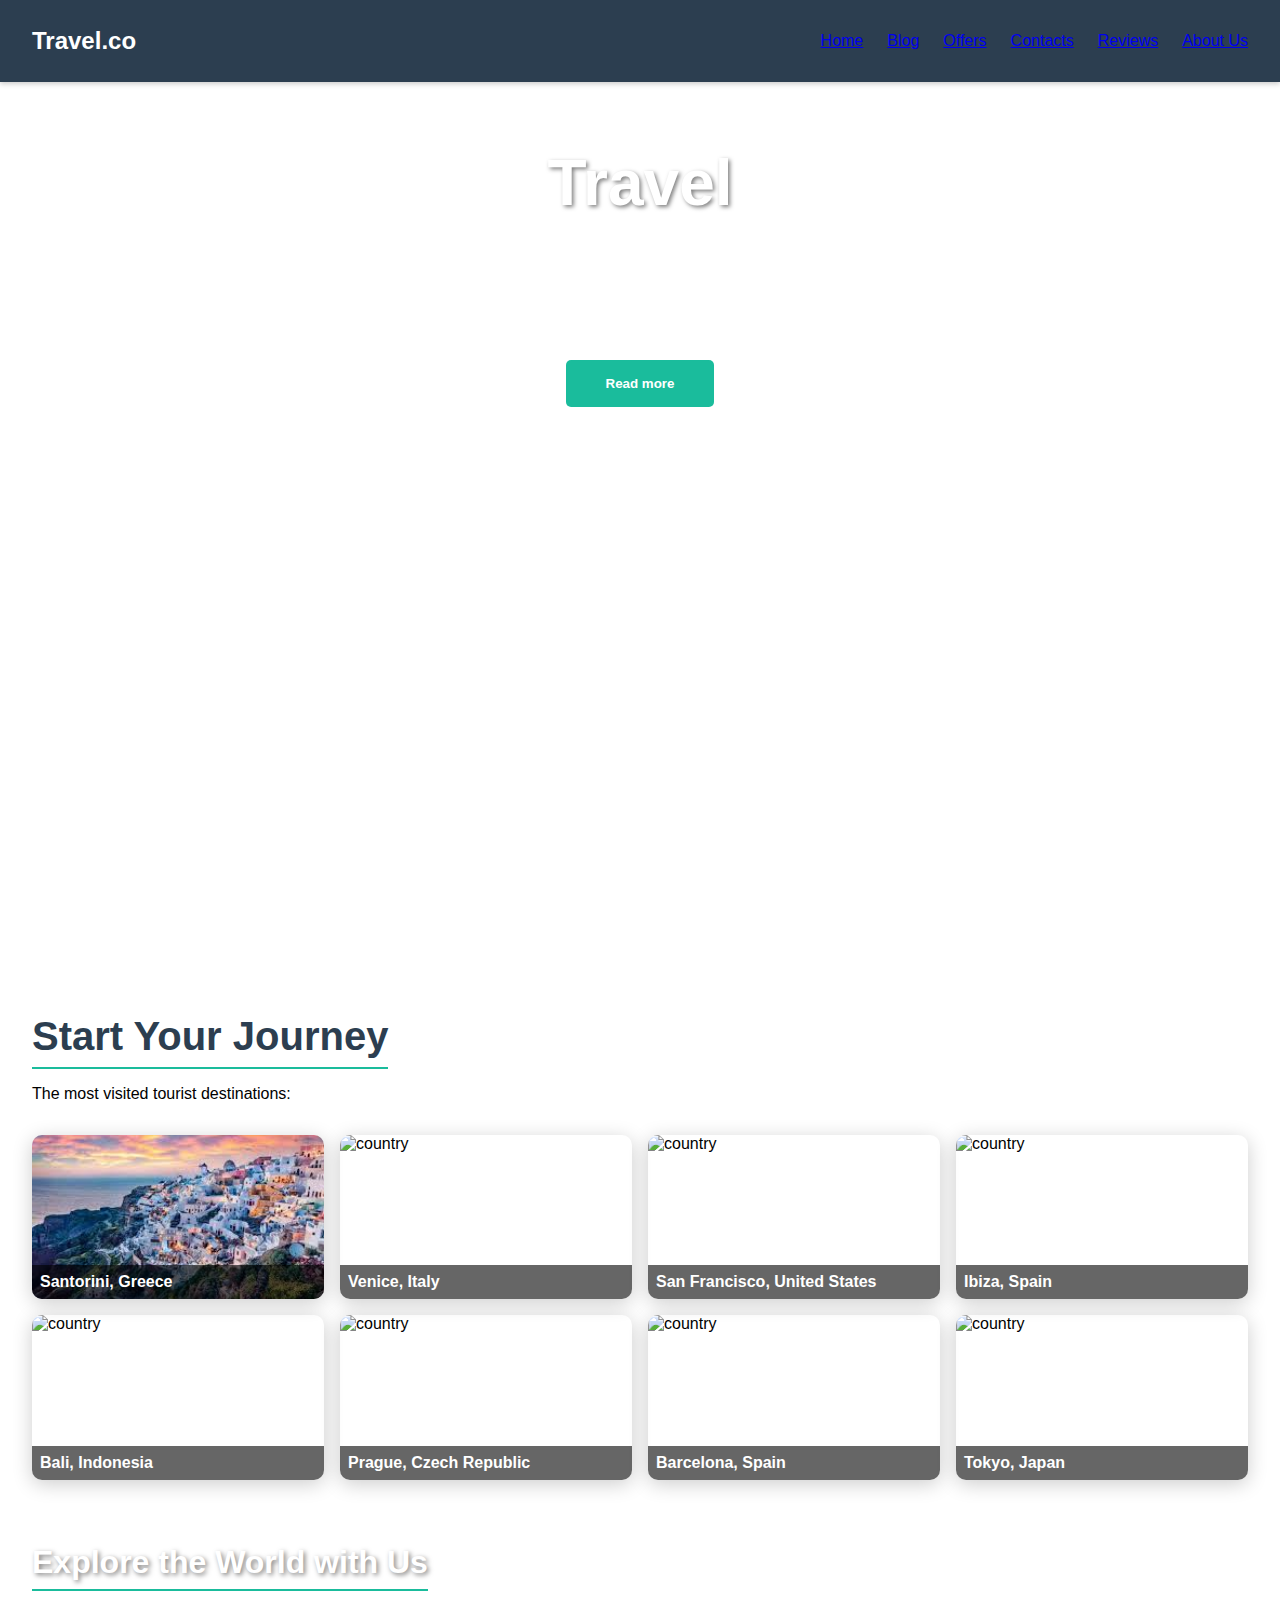
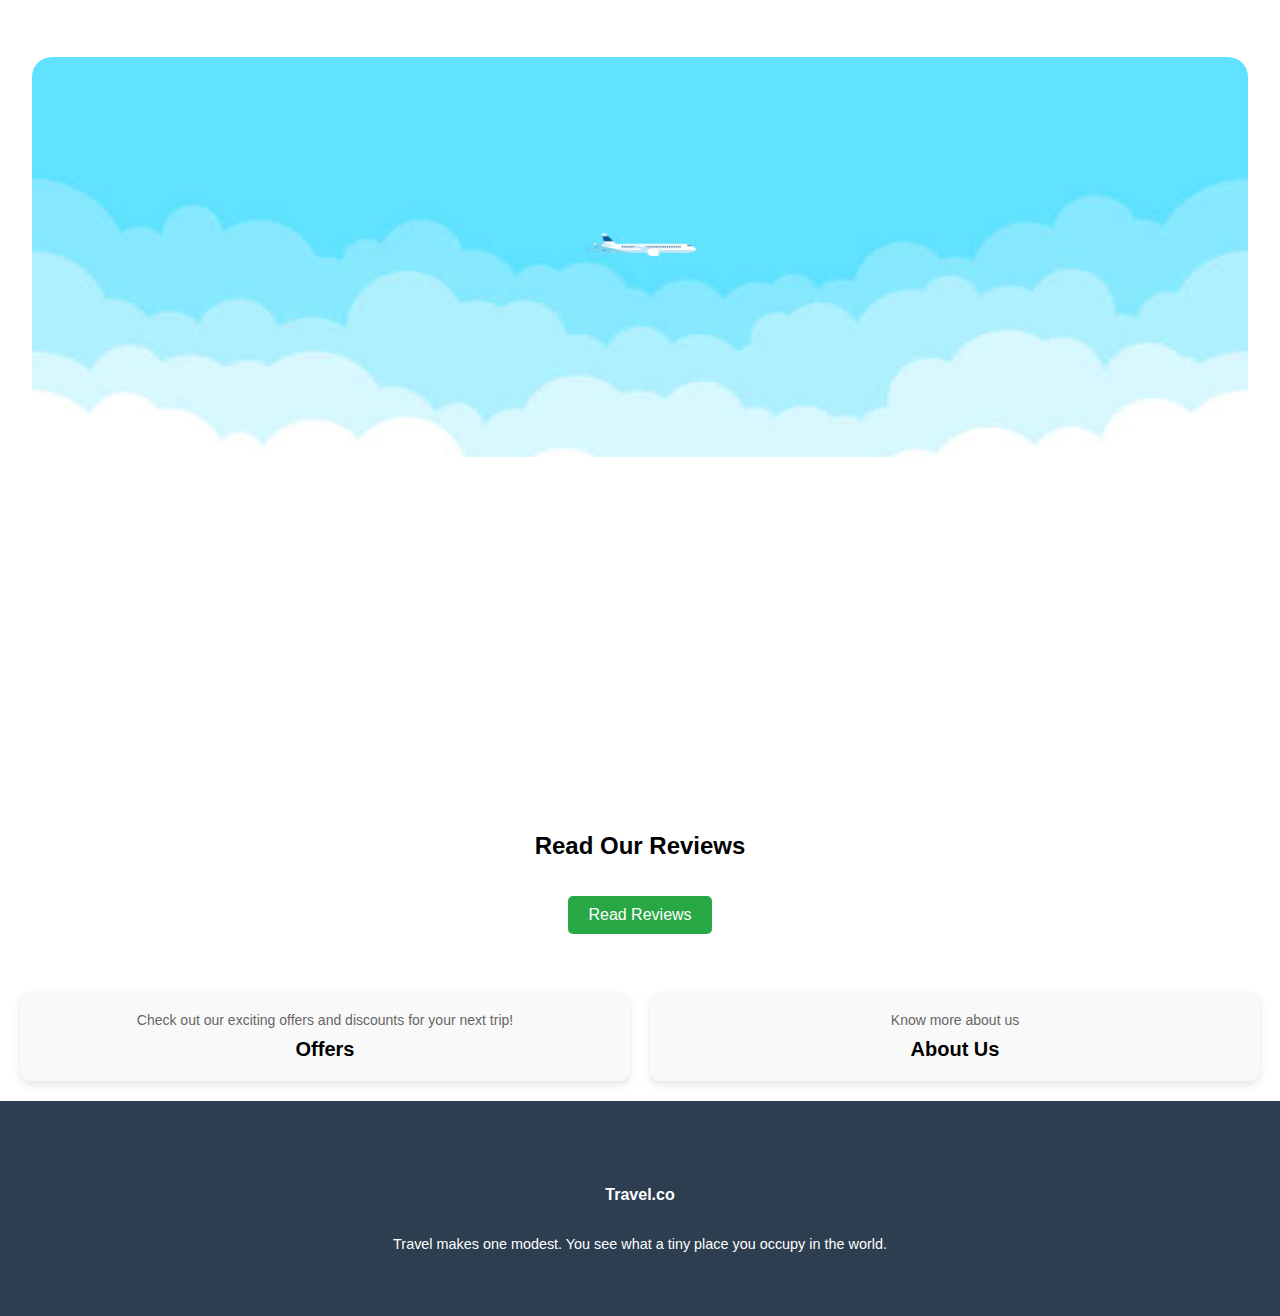
==== index.html @ 59b5e761 "Add files via upload" ====
<!DOCTYPE html>
<html lang="en">
<head>
    <meta charset="UTF-8" />
    <meta http-equiv="X-UA-Compatible" content="IE=edge" />
    <meta name="viewport" content="width=device-width, initial-scale=1.0" />
    <link href="https://cdn.jsdelivr.net/npm/remixicon@3.0.0/fonts/remixicon.css" rel="stylesheet" />
    <link rel="stylesheet" href="styles.css" />
    <title>Web Design Mastery | Travel.co</title>
</head>
<body>
    <nav>
        <div class="nav__logo"><a href="index.html">Travel.co</a></div>
        <ul class="nav__links">
            <li class="link"><a href="index.html">Home</a></li>
            <li class="link"><a href="blog.html">Blog</a></li>
            <li class="link"><a href="offers.html">Offers</a></li>
            <li class="link"><a href="contacts.html">Contacts</a></li>
            <li class="link"><a href="review.html">Reviews</a></li>
            <li class="link"><a href="aboutus.html">About Us</a></li>
        </ul>
    </nav>

        <div class="video__container">
            <video autoplay loop muted class="background__video">
                <source src="video.mp4" type="video/mp4" />
                Your browser does not support the video tag.
            </video>
            <div class="section__container">
                <div class="header__content">
                    <h1>Travel</h1>
                    <p>
                        Embark on a journey of a lifetime and explore the world's most
                        breathtaking destinations with our expert travel advice. From exotic
                        beaches to cultural wonders, we've got you covered with our
                        comprehensive travel guides and insider tips.
                    </p>
                    <a href="blog.html"><button>Read more</button></a>
                </div>
            </div>
        </div>
    </header>

    <section class="journey__container">
        <div class="section__container">
            <h2 class="section__title">Start Your Journey</h2>
            <p class="section__subtitle">The most visited tourist destinations:</p>
            <div class="journey__grid">
                <div class="country__card">
                    <img src="gree.jpg" alt="country" />
                    <div class="country__name">
                        <i class="ri-map-pin-2-fill"></i>
                        <span>Santorini, Greece</span>
                    </div>
                </div>
                <div class="country__card">
                    <img src="Venice.jpg" alt="country" />
                    <div class="country__name">
                        <i class="ri-map-pin-2-fill"></i>
                        <span>Venice, Italy</span>
                    </div>
                </div>
                <div class="country__card">
                    <img src="San.jpg" alt="country" />
                    <div class="country__name">
                        <i class="ri-map-pin-2-fill"></i>
                        <span>San Francisco, United States</span>
                    </div>
                </div>
                <div class="country__card">
                    <img src="Ibiza.jpg" alt="country" />
                    <div class="country__name">
                        <i class="ri-map-pin-2-fill"></i>
                        <span>Ibiza, Spain</span>
                    </div>
                </div>
                <div class="country__card">
                    <img src="Bali.jpg" alt="country" />
                    <div class="country__name">
                        <i class="ri-map-pin-2-fill"></i>
                        <span>Bali, Indonesia</span>
                    </div>
                </div>
                <div class="country__card">
                    <img src="Prague.jpg" alt="country" />
                    <div class="country__name">
                        <i class="ri-map-pin-2-fill"></i>
                        <span>Prague, Czech Republic</span>
                    </div>
                </div>
                <div class="country__card">
                  <img src="barcelona.jpg" alt="country" />
                  <div class="country__name">
                      <i class="ri-map-pin-2-fill"></i>
                      <span>Barcelona, Spain</span>
                  </div>
              </div>
              <div class="country__card">
                <img src="tokyo.jpg" alt="country" />
                <div class="country__name">
                    <i class="ri-map-pin-2-fill"></i>
                    <span>Tokyo, Japan</span>
                </div>
            </div>
            </div>
        </div>
    </section>

<!-- Video Section with Moving Plane and Cloud Background -->
<section class="video__container">
    <div class="section__container">
        <h2 id="explore-title" class="section__title">Explore the World with Us</h2>
        <div class="earth__container">
            <img src="planee.png" alt="Moving Plane" class="rotating-earth" />
        </div>
    </div>
</section>

<div class="reviews-section">
    <h2>Read Our Reviews</h2>
    <br> <br>
    <a href="review.html" class="review-button">Read Reviews</a>
</div>

<br>

<div class="card-container">
    <div class="card" onclick="window.location.href='offers.html'">
        <div class="card-content">
            <p class="card-text">Check out our exciting offers and discounts for your next trip!</p>
            <div class="card-title">Offers</div>
        </div>
    </div>
    <div class="card" onclick="window.location.href='aboutus.html'">
        <div class="card-content">
            <p class="card-text">Know more about us</p>
            <div class="card-title">About Us</div>
        </div>
    </div>
        </div>
    </div>
</div>


    <!-- Footer Section -->
    <footer>
        <div class="section__container">
            <h4>Travel.co</h4>
            <div class="social__icons">
                <span><i class="ri-facebook-fill"></i></span>
                <span><i class="ri-twitter-fill"></i></span>
                <span><i class="ri-instagram-line"></i></span>
                <span><i class="ri-linkedin-fill"></i></span>
            </div>
            <p>
                Travel makes one modest. You see what a tiny place you occupy in the
                world.
            </p>
        </div>
    </footer>
</body>
</html>
---- styles.css ----
/* Basic Reset */
body, h1, h2, h3, p {
  margin: 0;
  padding: 0;
  font-family: 'Arial', sans-serif;
}

/* Navigation Styles */
nav {
  display: flex;
  justify-content: space-between;
  align-items: center;
  padding: 1rem 2rem;
  background-color: #2c3e50;
  color: white;
  box-shadow: 0 2px 5px rgba(0, 0, 0, 0.2);
}

.nav__logo a {
  text-decoration: none;
  font-size: 1.5rem;
  color: #ffffff;
  font-weight: bold;
}

.nav__links {
  list-style: none;
  display: flex;
  gap: 1.5rem;
}

.link {
  cursor: pointer;
  transition: color 0.3s;
}

.link:hover {
  color: #1abc9c; /* Highlight color */
}

/* Header Styles */
.video__container {
  position: relative;
  width: 100%;
  height: 100vh;
  overflow: hidden;
}

.background__video {
  position: absolute;
  top: 0;
  left: 0;
  width: 100%;
  height: 100%;
  object-fit: cover;
  z-index: -1;
  filter: brightness(50%);
}

.header__content {
  position: relative;
  z-index: 1;
  display: flex;
  flex-direction: column;
  align-items: center;
  text-align: center;
  color: #ffffff;
  padding: 2rem;
}

.header__content h1 {
  font-size: 4rem;
  margin-bottom: 1rem;
  text-shadow: 2px 2px 4px rgba(0, 0, 0, 0.5);
}

.header__content p {
  font-size: 1.25rem;
  margin-bottom: 2rem;
  max-width: 700px;
}

button {
  padding: 1rem 2.5rem;
  background-color: #1abc9c;
  border: none;
  color: white;
  font-weight: bold;
  cursor: pointer;
  border-radius: 5px;
  transition: background-color 0.3s, transform 0.2s;
}

button:hover {
  background-color: #16a085; /* Darker shade */
  transform: translateY(-2px);
}

/* Section Styles */
.section__container {
  padding: 2rem;
}

.section__title {
  font-size: 2.5rem;
  margin-bottom: 1rem;
  text-align: center;
  color: #2c3e50;
  border-bottom: 2px solid #1abc9c;
  display: inline-block;
  padding-bottom: 0.5rem;
}

.journey__grid {
  display: grid;
  grid-template-columns: repeat(auto-fill, minmax(250px, 1fr));
  gap: 1rem;
  margin-top: 2rem;
}

.country__card {
  position: relative;
  overflow: hidden;
  border-radius: 10px;
  box-shadow: 0 4px 20px rgba(0, 0, 0, 0.2);
  transition: transform 0.3s, box-shadow 0.3s;
}

.country__card:hover {
  transform: scale(1.05);
  box-shadow: 0 6px 30px rgba(0, 0, 0, 0.3);
}

.country__card img {
  width: 100%;
  height: 100%;
  object-fit: cover;
  height: auto;
  display: block;
  transition: transform 0.3s;
  aspect-ratio: 16/9;
}

.country__card:hover img {
  transform: scale(1.1); /* Zoom effect */
}

.country__name {
  position: absolute;
  bottom: 0;
  left: 0;
  right: 0;
  background: rgba(0, 0, 0, 0.6);
  color: #fff;
  padding: 0.5rem;
  display: flex;
  align-items: center;
  font-weight: bold;
}

.social__icons {
  margin: 1rem 0;
  display: flex;
  justify-content: center;
    gap: 10px; 
    align-items: center;
}

.social__icons span {
  display: inline-block;
  margin: 0 10px;
  transition: transform 0.3s ease;
  cursor: pointer;
}

.social__icons span:hover {
  color: #1abc9c; /* Highlight color */
  transform: translateY(-35%);
}

.card-container {
  display: grid;
  grid-template-columns: repeat(2, 1fr);
  gap: 20px;
  margin: 20px;
}

.card {
  background-color: #f9f9f9; /* Light background for the card */
  border-radius: 10px;
  padding: 20px;
  box-shadow: 0 4px 8px rgba(0, 0, 0, 0.1);
  cursor: pointer;
  transition: transform 0.3s;
}

.card:hover {
  transform: scale(1.05);
}

.card-content {
  text-align: center;
}

.card-text {
  font-size: 14px;
  color: #666; /* Light grey for description */
  margin-bottom: 10px; /* Space between text and title */
}

.card-title {
  font-size: 20px;
  font-weight: bold;
  color: black; /* Change to white if the background is dark */
}

.reviews-section {
    text-align: center;
    margin: 20px 0;
}

.review-button {
    display: inline-block;
    padding: 10px 20px;
    background-color: #28a745; /* Green background */
    color: white; /* White text */
    text-decoration: none; /* No underline */
    border-radius: 5px; /* Rounded corners */
    font-size: 16px;
    transition: background-color 0.3s;
}

.review-button:hover {
    background-color: #218838; /* Darker green on hover */
}

/* Footer Styles */
footer {
  background-color: #2c3e50;
  color: white;
  padding: 2rem;
  text-align: center;
}

footer h4 {
  margin-bottom: 1rem;
}

footer p {
  margin-top: 1rem;
  font-size: 0.9rem;
}

/* Blog Post Styling */
/* Section Header Styling */
.section__header {
  text-align: center;
  padding: 2rem 0;
  background-color: #f4f4f4;
}

.section__header h1 {
  font-size: 2.5rem;
  margin-bottom: 1rem;
  color: #333;
}

.section__header p {
  font-size: 1.2rem;
  color: #555;
  max-width: 600px;
  margin: 0 auto;
}

/* Blog Post Container */
.blog__container {
  display: flex;
  justify-content: center;
  padding: 2rem 0;
}

.sect__container {
  display: grid;
  grid-template-columns: 1fr 1fr;
  gap: 2rem;
  max-width: 1200px;
  width: 100%;
}

/* Blog Post Styling */
.blog__post {
  background-color: white;
  box-shadow: 0 4px 8px rgba(0, 0, 0, 0.1);
  border-radius: 8px;
  overflow: hidden;
  display: flex;
  flex-direction: column;
  align-items: center;
  transition: transform 0.3s ease;
}

.blog__post:hover {
  transform: translateY(-5px);
}

.post__title {
  font-size: 1.8rem;
  color: #333;
  margin: 1rem 0;
  text-align: center;
}

.post__date {
  color: #888;
  margin-bottom: 1rem;
  font-size: 0.9rem;
}

/* Blog Post Content */
.post__content {
  padding: 0 1rem;
  font-size: 1rem;
  color: #666;
  text-align: center;
  margin-bottom: 1.5rem;
  line-height: 1.6;
}

/* Image Styling: Same size for all images */
.blog__post img {
  width: 100%;
  height: 300px;
  object-fit: cover;
}

/* Read More Button Styling */
.read-more {
  background-color: #3498db;
  color: white;
  border: none;
  padding: 0.8rem 1.5rem;
  border-radius: 4px;
  cursor: pointer;
  font-size: 1rem;
  position: relative;
  top: -50px; /* Center the button on the image */
  transition: background-color 0.3s ease;
}

.read-more:hover {
  background-color: #2980b9;
}

/* Post Layout Adjustments */
.blog__post h2 {
  text-align: center;
  margin: 1rem;
}

.post__content {
  margin-bottom: 60px; /* Space between content and the button */
}

/* Contact Form Styling */
.contact__form {
  display: flex;
  flex-direction: column;
  gap: 1rem;
}

.contact_form input, .contact_form textarea {
  padding: 1rem;
  border: 1px solid #ccc;
  border-radius: 5px;
}

.contact__form button {
  background-color: #1abc9c;
  color: white;
  padding: 1rem;
  border: none;
  border-radius: 5px;
  cursor: pointer;
  transition: background-color 0.3s;
}

.contact__form button:hover {
  background-color: #16a085; /* Darker shade */
}
a:visited {
  color: white; /* Replace this with a more visible color of your choice */
}

/* Keyframes for flying plane animation */
@keyframes flyPlane {
  0% {
      transform: translateX(-150px); /* Start off the screen on the left */
  }
  50% {
      transform: translateX(calc(50vw - 100px)) translateY(-50px); /* Middle position */
  }
  100% {
      transform: translateX(calc(100vw + 200px)); /* Fly off the screen to the right */
  }
}

/* Earth Container for cloud background and plane */
.earth__container {
  display: flex;
  justify-content: center;
  align-items: center;
  margin-top: 50px;
  position: relative;
  background-image: url('clouds.jpg'); /* Cloud background image */
  background-size: cover;
  background-position: center;
  width: 100%;
  height: 400px;
  overflow: hidden;
  border-radius: 20px; /* Optional: To give the container rounded edges */
}

/* Larger plane with adjusted animation */
.rotating-earth {
  width: 150px; /* Increased size of the plane */
  animation: flyPlane 10s linear infinite; /* Infinite plane animation */
  position: absolute;
  top: 50%;
  transform: translateY(-50%); /* Ensure it's vertically centered */
}

/* Optional: Style for the section title */
#explore-title {
  color: white;
  text-shadow: 2px 2px 5px rgba(0, 0, 0, 0.5);
  font-size: 2rem;
}

/* General container for the about-us section */
.container {
  max-width: 1200px;
  margin: 0 auto;
  padding: 20px;
  display: flex;
  flex-direction: column;
  gap: 20px;
}

/* Card styling */
.about-card {
  background-color: #f9f9f9;
  padding: 20px;
  border-radius: 8px;
  transition: background-position 0.5s ease;
  background-image: linear-gradient(to right, #32a852 50%, transparent 50%);
  background-size: 200% 100%;
  background-position: right bottom;
  box-shadow: 0 4px 8px rgba(0, 0, 0, 0.1);
}

/* Text styles for card */
.about-card h2 {
  margin: 0;
  font-size: 24px;
  color: #333;
  transition: color 0.5s ease;
}

.about-card .description {
  margin-top: 10px;
  font-size: 16px;
  color: #666;
  opacity: 0;
  transition: opacity 0.5s ease, color 0.5s ease;
}

/* Hover effect */
.about-card:hover {
  background-position: left bottom;
}

.about-card:hover h2 {
  color: #fff;
}

.about-card:hover .description {
  color: #fff;
  opacity: 1;
}
/* Reviews Section */
.reviews {
  padding: 2rem;
  max-width: 900px;
  margin: 2rem auto;
  background-color: #ecf0f1; /* Light background to contrast with the darker theme */
  border-radius: 10px;
  box-shadow: 0 4px 10px rgba(0, 0, 0, 0.1);
}

.reviews h1 {
  text-align: center;
  color: #2c3e50;
  font-size: 2.5rem;
  margin-bottom: 1.5rem;
}

.review-list {
  margin-bottom: 2rem;
}

.review {
  background-color: white;
  padding: 1rem;
  border-radius: 8px;
  box-shadow: 0 2px 8px rgba(0, 0, 0, 0.1);
  margin-bottom: 1rem;
}

.review h3 {
  font-size: 1.2rem;
  color: #2c3e50;
  margin-bottom: 0.5rem;
}

.review p {
  font-size: 1rem;
  color: #7f8c8d;
  margin-bottom: 1rem;
}

.review hr {
  border: none;
  border-top: 1px solid #ecf0f1;
}

/* Add Review Section */
.add-review {
  padding: 2rem;
  background-color: #ffffff;
  border-radius: 10px;
  box-shadow: 0 4px 10px rgba(0, 0, 0, 0.1);
}

.add-review h2 {
  font-size: 2rem;
  color: #2c3e50;
  margin-bottom: 1rem;
  text-align: center;
}

.add-review input,
.add-review textarea {
  width: 100%;
  padding: 1rem;
  margin-bottom: 1rem;
  border: 1px solid #ccc;
  border-radius: 5px;
  font-size: 1rem;
}

.add-review button {
  background-color: #1abc9c;
  color: white;
  padding: 1rem 2rem;
  border: none;
  border-radius: 5px;
  cursor: pointer;
  font-size: 1rem;
  font-weight: bold;
  transition: background-color 0.3s, transform 0.2s;
  display: block;
  width: 100%;
}

.add-review button:hover {
  background-color: #16a085; /* Darker shade on hover */
  transform: translateY(-2px);
}
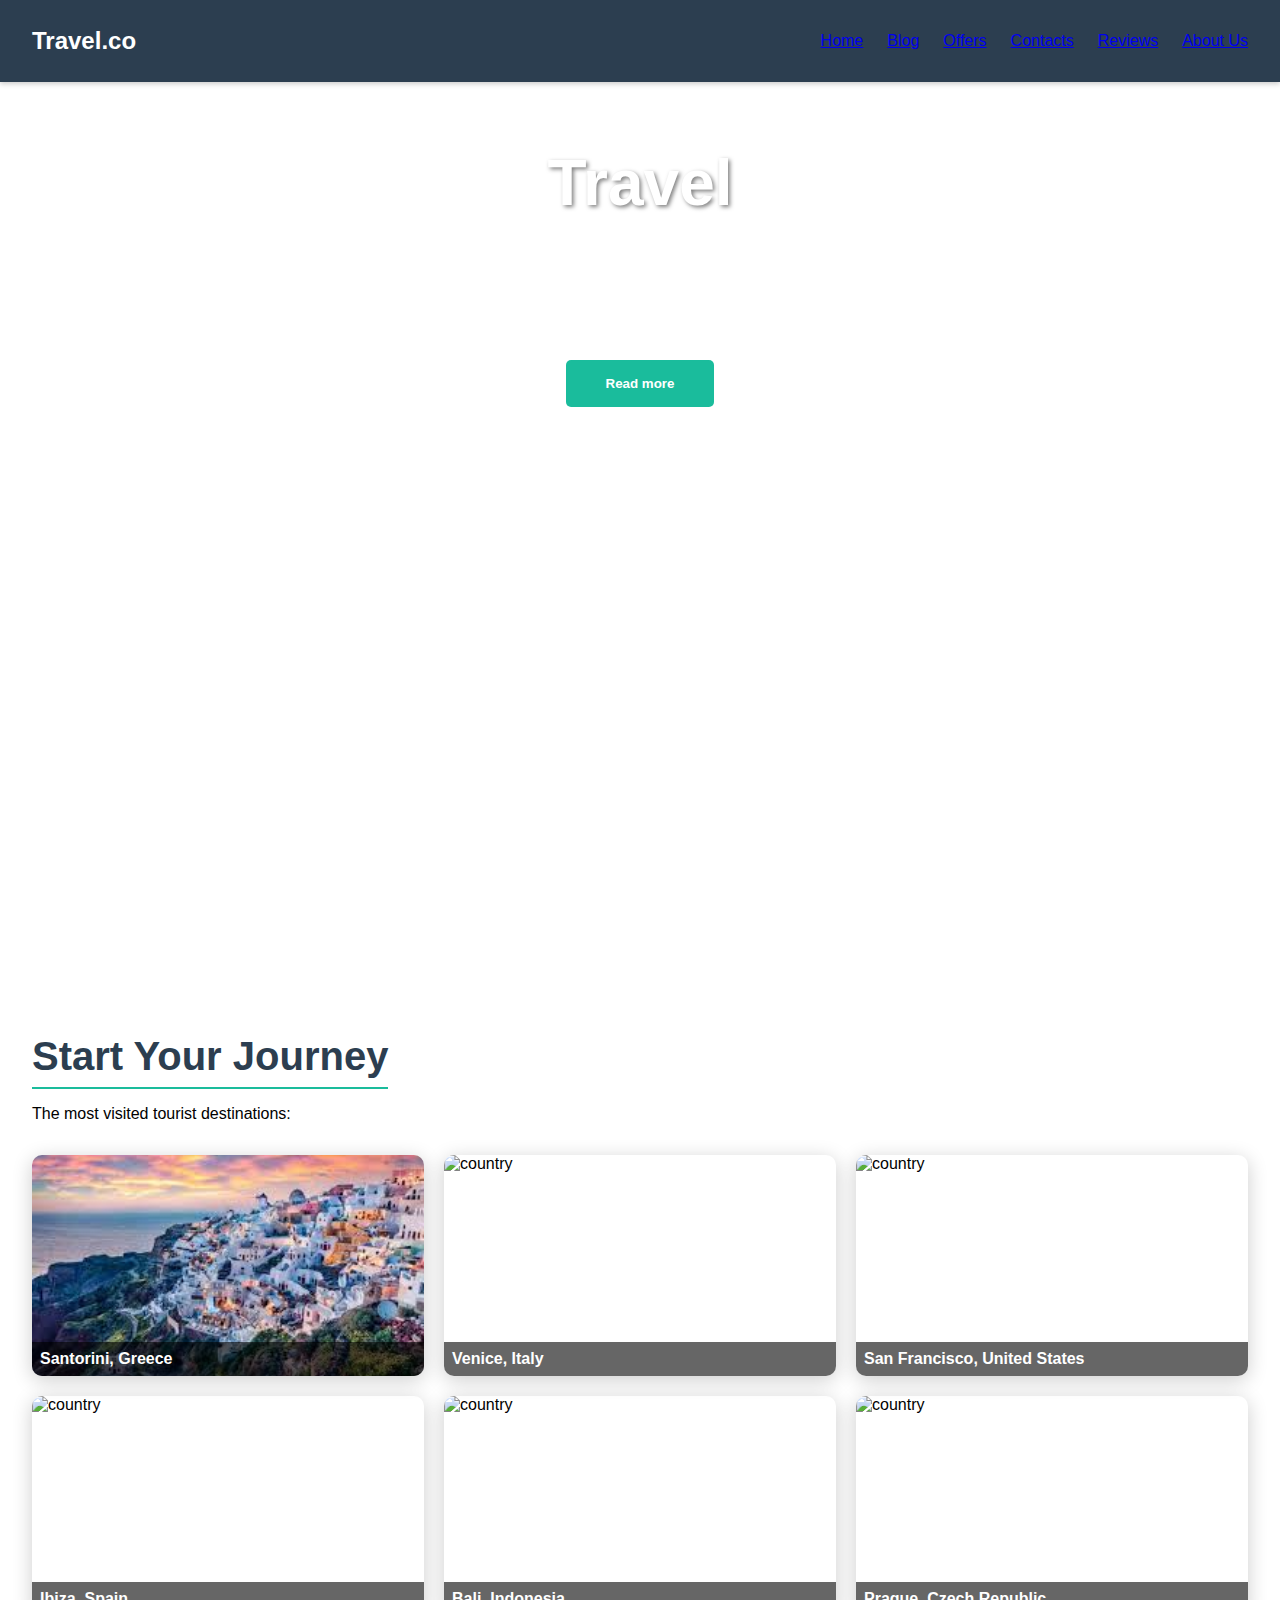
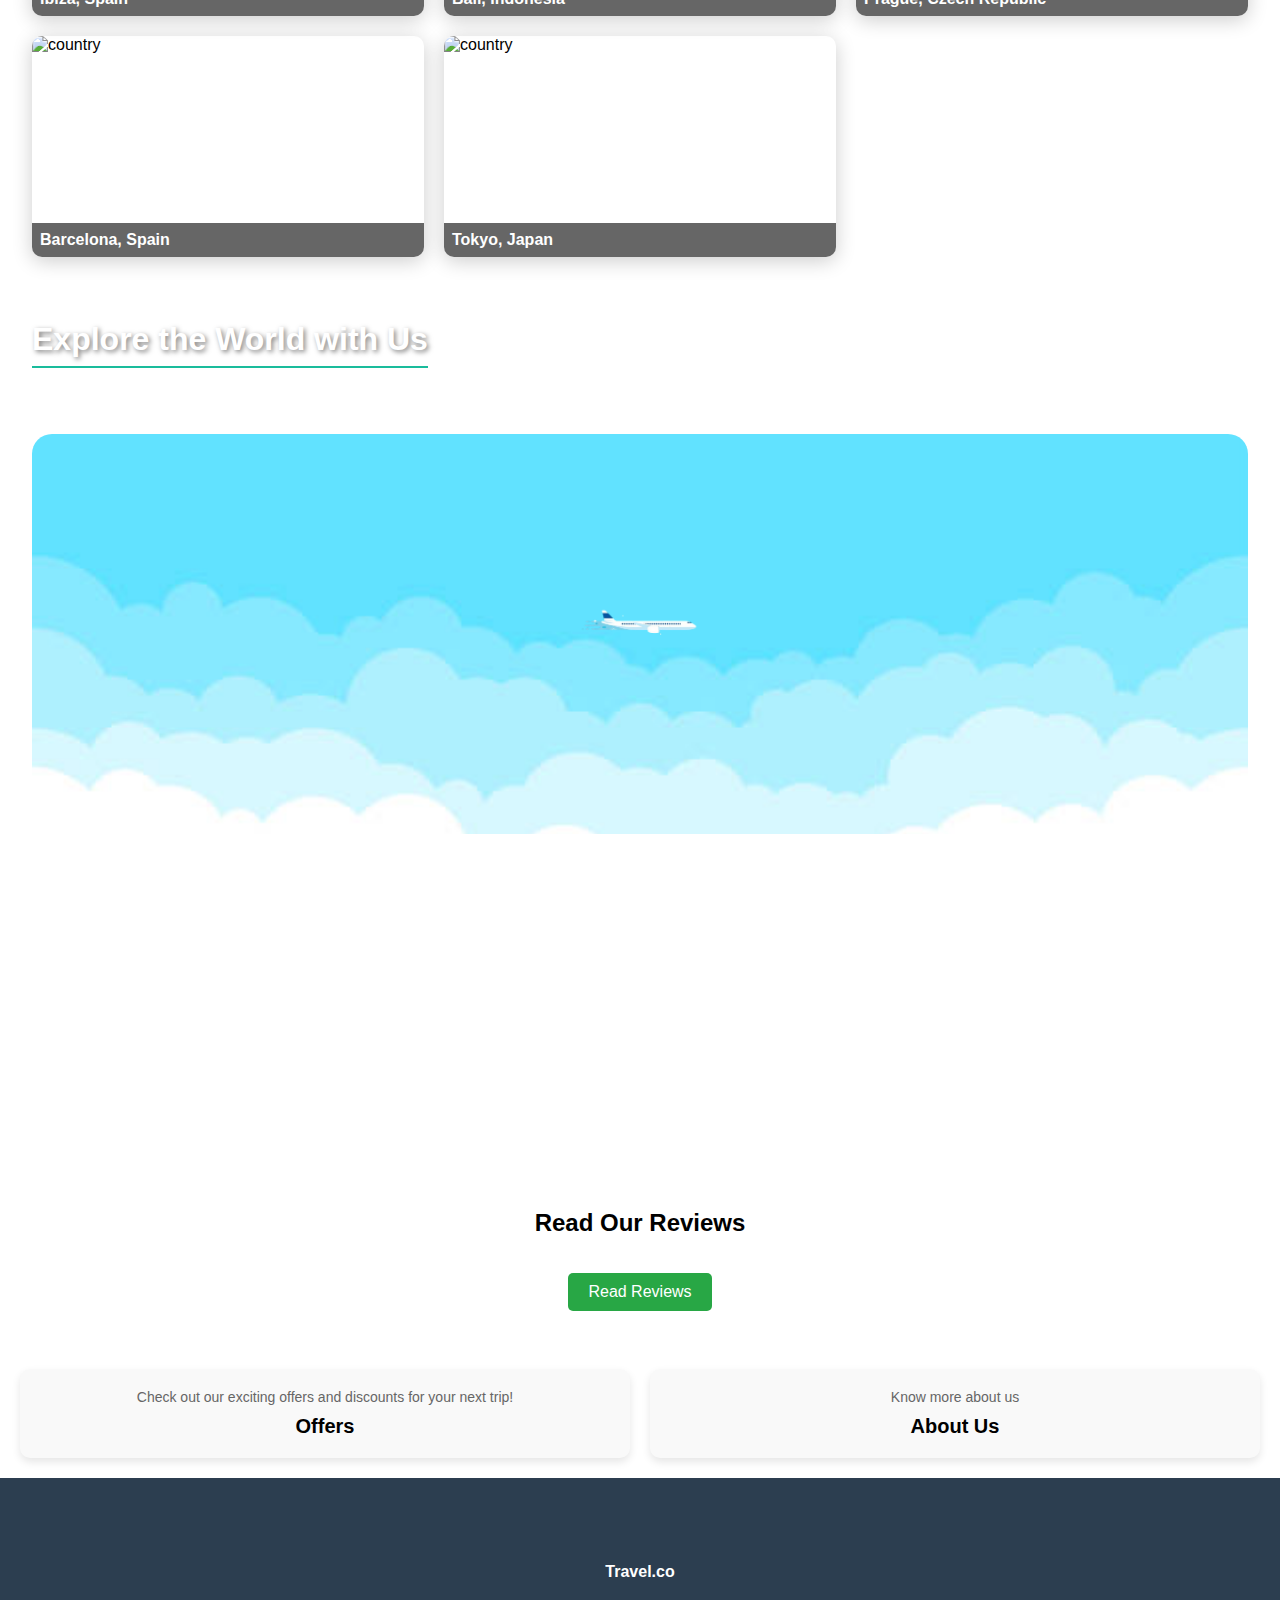
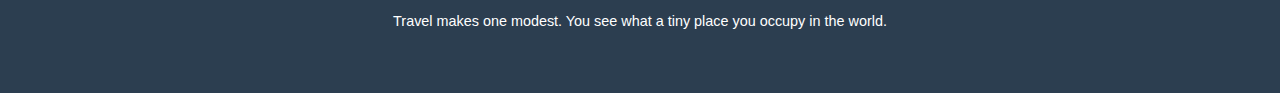
==== commit f110d894: "index.html" ====
--- a/index.html
+++ b/index.html
@@ -7,6 +7,24 @@
     <link href="https://cdn.jsdelivr.net/npm/remixicon@3.0.0/fonts/remixicon.css" rel="stylesheet" />
     <link rel="stylesheet" href="styles.css" />
     <title>Web Design Mastery | Travel.co</title>
+    <style>
+        /* Add some basic styles to improve visibility */
+        body {
+            font-family: Arial, sans-serif;
+        }
+        .journey__container {
+            margin-top: 20px;
+        }
+        .journey__grid {
+            display: grid;
+            grid-template-columns: repeat(3, 1fr);
+            gap: 20px;
+        }
+        .country__card img {
+            width: 100%;
+            height: auto;
+        }
+    </style>
 </head>
 <body>
     <nav>
@@ -21,25 +39,25 @@
         </ul>
     </nav>
 
-        <div class="video__container">
-            <video autoplay loop muted class="background__video">
-                <source src="video.mp4" type="video/mp4" />
-                Your browser does not support the video tag.
-            </video>
-            <div class="section__container">
-                <div class="header__content">
-                    <h1>Travel</h1>
-                    <p>
-                        Embark on a journey of a lifetime and explore the world's most
-                        breathtaking destinations with our expert travel advice. From exotic
-                        beaches to cultural wonders, we've got you covered with our
-                        comprehensive travel guides and insider tips.
-                    </p>
-                    <a href="blog.html"><button>Read more</button></a>
-                </div>
+    <div class="video__container">
+        <video autoplay loop muted class="background__video">
+            <source src="video.mp4" type="video/mp4" />
+            Your browser does not support the video tag.
+        </video>
+        <div class="section__container">
+            <div class="header__content">
+                <h1>Travel</h1>
+                <p>
+                    Embark on a journey of a lifetime and explore the world's most
+                    breathtaking destinations with our expert travel advice. From exotic
+                    beaches to cultural wonders, we've got you covered with our
+                    comprehensive travel guides and insider tips.
+                </p>
+                <a href="blog.html"><button onclick="showMessage()">Read more</button></a>
             </div>
         </div>
-    </header>
+    </div>
+    <header>
 
     <section class="journey__container">
         <div class="section__container">
@@ -89,58 +107,56 @@
                     </div>
                 </div>
                 <div class="country__card">
-                  <img src="barcelona.jpg" alt="country" />
-                  <div class="country__name">
-                      <i class="ri-map-pin-2-fill"></i>
-                      <span>Barcelona, Spain</span>
-                  </div>
-              </div>
-              <div class="country__card">
-                <img src="tokyo.jpg" alt="country" />
-                <div class="country__name">
-                    <i class="ri-map-pin-2-fill"></i>
-                    <span>Tokyo, Japan</span>
+                    <img src="barcelona.jpg" alt="country" />
+                    <div class="country__name">
+                        <i class="ri-map-pin-2-fill"></i>
+                        <span>Barcelona, Spain</span>
+                    </div>
                 </div>
-            </div>
+                <div class="country__card">
+                    <img src="tokyo.jpg" alt="country" />
+                    <div class="country__name">
+                        <i class="ri-map-pin-2-fill"></i>
+                        <span>Tokyo, Japan</span>
+                    </div>
+                </div>
             </div>
         </div>
     </section>
 
-<!-- Video Section with Moving Plane and Cloud Background -->
-<section class="video__container">
-    <div class="section__container">
-        <h2 id="explore-title" class="section__title">Explore the World with Us</h2>
-        <div class="earth__container">
-            <img src="planee.png" alt="Moving Plane" class="rotating-earth" />
+    <!-- Video Section with Moving Plane and Cloud Background -->
+    <section class="video__container">
+        <div class="section__container">
+            <h2 id="explore-title" class="section__title">Explore the World with Us</h2>
+            <div class="earth__container">
+                <img src="planee.png" alt="Moving Plane" class="rotating-earth" />
+            </div>
         </div>
+    </section>
+
+    <div class="reviews-section">
+        <h2>Read Our Reviews</h2>
+        <br> <br>
+        <a href="review.html" class="review-button">Read Reviews</a>
     </div>
-</section>
 
-<div class="reviews-section">
-    <h2>Read Our Reviews</h2>
-    <br> <br>
-    <a href="review.html" class="review-button">Read Reviews</a>
-</div>
+    <br>
 
-<br>
-
-<div class="card-container">
-    <div class="card" onclick="window.location.href='offers.html'">
-        <div class="card-content">
-            <p class="card-text">Check out our exciting offers and discounts for your next trip!</p>
-            <div class="card-title">Offers</div>
+    <div class="card-container">
+        <div class="card" onclick="window.location.href='offers.html'">
+            <div class="card-content">
+                <p class="card-text">Check out our exciting offers and discounts for your next trip!</p>
+                <div class="card-title">Offers</div>
+            </div>
         </div>
-    </div>
-    <div class="card" onclick="window.location.href='aboutus.html'">
-        <div class="card-content">
-            <p class="card-text">Know more about us</p>
-            <div class="card-title">About Us</div>
-        </div>
-    </div>
+        <div class="card" onclick="window.location.href='aboutus.html'">
+            <div class="card-content">
+                <p class="card-text">Know more about us</p>
+                <div class="card-title">About Us</div>
+            </div>
         </div>
     </div>
 </div>
-
 
     <!-- Footer Section -->
     <footer>
@@ -158,5 +174,17 @@
             </p>
         </div>
     </footer>
+
+    <script>
+        // Show a welcome alert when the page loads
+        window.onload = function() {
+            alert("Welcome to Travel.co! Explore the world with us.");
+        };
+
+        // Function to show a message when the "Read more" button is clicked
+        function showMessage() {
+            alert("Thank you for your interest! Stay tuned for more articles on our blog.");
+        }
+    </script>
 </body>
-</html>+</html>
